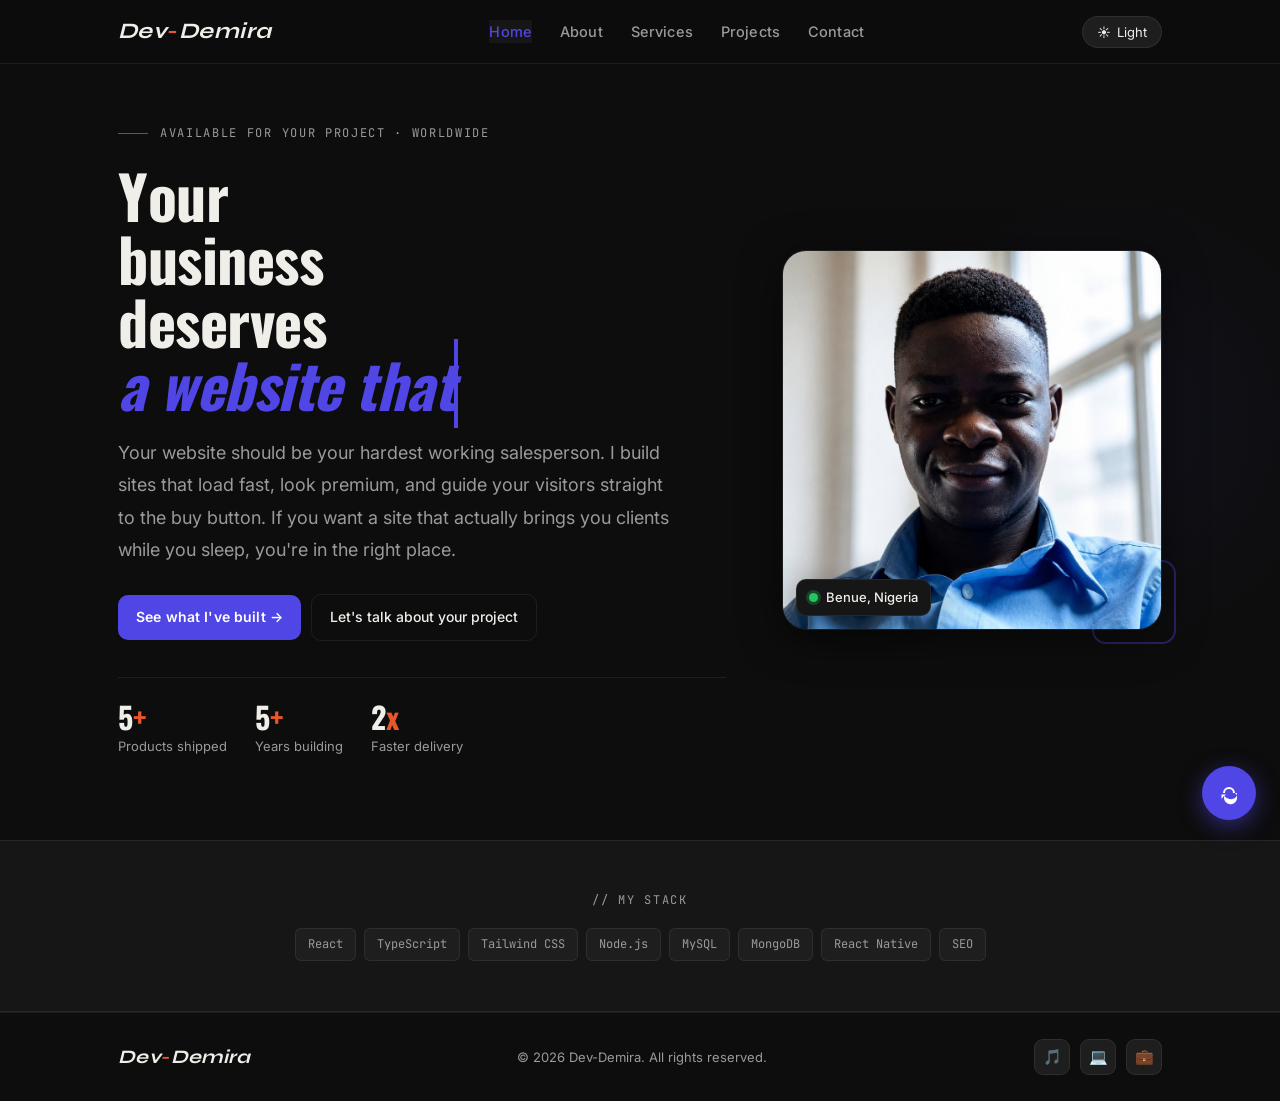
==== about.html @ c39eb317 "Add files via upload" ====
<!DOCTYPE html>
<html lang="en" data-theme="dark">
<head>
<meta charset="UTF-8">
<meta name="viewport" content="width=device-width,initial-scale=1,viewport-fit=cover">
<meta name="theme-color" content="#0D0D0D">
<title>About Me | Dev-Demira, Emmanuel Moses, Web Developer in Benue Nigeria</title>
<meta name="description" content="I'm Emmanuel Moses (Dev-Demira), a premium web developer based in Benue, Nigeria. I build websites and apps that actually work for your business.">
<meta name="author" content="Emmanuel Moses">
<meta name="robots" content="index,follow">
<meta name="keywords" content="web developer Nigeria, premium web design, UI UX designer, landing page developer, React developer, full stack developer Benue Nigeria, Dev-Demira, Emmanuel Moses">
<link rel="canonical" href="https://devdemira.com/about.html">
<meta property="og:title" content="About Me | Dev-Demira, Emmanuel Moses">
<meta property="og:description" content="I'm Emmanuel Moses (Dev-Demira), a premium web developer based in Benue, Nigeria, building websites and apps that grow your business.">
<meta property="og:type" content="website">
<meta property="og:url" content="https://devdemira.com/about.html">
<meta property="og:image" content="https://devdemira.com/devmosheh.jpg">
<meta property="og:site_name" content="Dev-Demira">
<meta name="twitter:card" content="summary_large_image">
<meta name="twitter:title" content="About Me | Dev-Demira, Emmanuel Moses">
<meta name="twitter:description" content="I'm Emmanuel Moses (Dev-Demira), building premium websites for businesses that need results.">
<meta name="twitter:image" content="https://devdemira.com/devmosheh.jpg">
<link rel="icon" href="data:image/svg+xml,%3Csvg xmlns='http://www.w3.org/2000/svg' viewBox='0 0 100 100'%3E%3Crect width='100' height='100' rx='20' fill='%234F46E5'/%3E%3Ctext x='50' y='68' font-family='serif' font-size='58' font-weight='700' text-anchor='middle' fill='white'%3ED%3C/text%3E%3C/svg%3E">
<link rel="preconnect" href="https://fonts.googleapis.com">
<link rel="preconnect" href="https://fonts.gstatic.com" crossorigin>
<link rel="preload" as="style" href="https://fonts.googleapis.com/css2?family=Oswald:wght@500;600;700&family=Syne:wght@700;800&family=Inter:wght@400;500;600;700&family=JetBrains+Mono:wght@400;500&display=swap">
<link rel="stylesheet" href="https://fonts.googleapis.com/css2?family=Oswald:wght@500;600;700&family=Syne:wght@700;800&family=Inter:wght@400;500;600;700&family=JetBrains+Mono:wght@400;500&display=swap">
<link rel="stylesheet" href="styles.css">
</head>
<body>
<header>
<nav aria-label="Main navigation">
<div class="container">
  <a href="index.html" class="nav-logo" aria-label="Dev-Demira Home">Dev<em>-</em>Demira</a>
  <ul class="nav-links" id="navLinks" role="list">
    <li><a href="index.html">Home</a></li>
    <li><a href="about.html" aria-current="page">About</a></li>
    <li><a href="services.html">Services</a></li>
    <li><a href="projects.html">Projects</a></li>
    <li><a href="contact.html">Contact</a></li>
  </ul>
  <div class="nav-right">
    <button class="theme-btn" id="themeToggle" aria-label="Toggle colour theme" type="button">
      <span id="ti">&#9728;&#65039;</span><span id="tl">Light</span>
    </button>
    <button class="hamburger" id="ham" aria-label="Open menu" aria-expanded="false" type="button">
      <span></span><span></span><span></span>
    </button>
  </div>
</div>
</nav>
</header>

<main>
<section class="page" aria-label="About Emmanuel Moses">
  <div class="container">
    <div class="about-grid">
      <div class="about-img-wrap reveal">
        <div class="about-img-inner">
          <img src="devmosheh-about.jpg" alt="Emmanuel Moses, Dev-Demira, web developer in Benue Nigeria" width="320" height="400" loading="lazy">
        </div>
        <div class="location-badge" aria-label="Location">Benue, Nigeria</div>
        <div class="about-decor" aria-hidden="true"></div>
      </div>
      <div class="about-content reveal">
        <span class="tag">// who I am</span>
        <h1>Emmanuel Moses</h1>
        <p>I'm a web developer based in <strong>Benue, Nigeria</strong>, building premium digital products for clients across Nigeria and around the world. I started out with HTML and CSS in 2019, and every year since I've gotten sharper, faster, and a lot more focused on what actually moves the needle for a business.</p>
        <p>My work blends years of solid frontend craft with modern AI tools that help me ship faster and cleaner. You get the same quality you'd expect from a senior developer, delivered in a fraction of the usual timeline.</p>
        <p>Whether you need a landing page that converts, a full stack web app with real backend logic, or a mobile app your users will actually enjoy opening, I build it to a standard I'm proud to put my name on. Every single time.</p>
        <div class="skills-grid" aria-label="Technical skills">
          <span class="skill-tag">React</span><span class="skill-tag">TypeScript</span>
          <span class="skill-tag">Tailwind CSS</span><span class="skill-tag">Node.js</span>
          <span class="skill-tag">MySQL</span><span class="skill-tag">MongoDB</span>
          <span class="skill-tag">React Native</span><span class="skill-tag">SEO</span>
        </div>
      </div>
    </div>
  </div>
</section>
</main>

<footer>
  <div class="container">
    <span class="f-logo">Dev<em>-</em>Demira</span>
    <p>&copy; 2026 Dev-Demira. All rights reserved.</p>
    <div class="socials">
      <a href="https://tiktok.com/@mrcranetech" class="soc" aria-label="TikTok" target="_blank" rel="noopener noreferrer">&#127925;</a>
      <a href="#" class="soc" aria-label="GitHub" target="_blank" rel="noopener noreferrer">&#128187;</a>
      <a href="#" class="soc" aria-label="LinkedIn" target="_blank" rel="noopener noreferrer">&#128188;</a>
    </div>
  </div>
</footer>
<button class="stb" id="stb" aria-label="Back to top" type="button">&#8593;</button>
<script src="script.js" defer></script>
</body>
</html>
---- styles.css ----
/* ===========================================================
   Dev-Demira Portfolio — Shared Styles
   Display: Playfair Display (brand / nav-logo)
   Headings: Syne (section headings, card titles)
   Body: Inter (all body copy, UI elements)
   Accent/code: JetBrains Mono (tags, labels, mono)
   =========================================================== */

:root{
  --accent:#4F46E5;
  --warm:#E8572A;
  --adim:rgba(79,70,229,.12);
  --r:10px;
  --t:.3s cubic-bezier(.4,0,.2,1);
}
[data-theme=dark]{
  --bg:#0D0D0D;--bg2:#161616;--bg3:#1E1E1E;
  --tx:#F0EEE9;--mu:#9A9A9A;--br:rgba(255,255,255,.07);
  --card:#161616;--sh:0 8px 40px rgba(0,0,0,.5);
  --err-bg:rgba(239,68,68,.08);--err-border:rgba(239,68,68,.4);
}
[data-theme=light]{
  --bg:#F7F6F3;--bg2:#EEECEA;--bg3:#E6E4E1;
  --tx:#0D0D0D;--mu:#5C5C5C;--br:rgba(0,0,0,.08);
  --card:#fff;--sh:0 8px 40px rgba(0,0,0,.08);
  --err-bg:rgba(239,68,68,.06);--err-border:rgba(239,68,68,.35);
}

*,*::before,*::after{box-sizing:border-box;margin:0;padding:0}
html{scroll-behavior:smooth;-webkit-text-size-adjust:100%}
body{
  font-family:'Inter',system-ui,-apple-system,sans-serif;
  background:var(--bg);color:var(--tx);
  transition:background var(--t),color var(--t);
  overflow-x:hidden;
  -webkit-font-smoothing:antialiased;
  -moz-osx-font-smoothing:grayscale;
  font-size:16px;line-height:1.6;
  text-rendering:optimizeLegibility;
}
img{display:block;max-width:100%;height:auto}
a{color:inherit;text-decoration:none}
ul{list-style:none}
button{font-family:inherit}

/* LAYOUT */
.container{width:100%;max-width:1140px;margin:0 auto;padding:0 20px}
@media(min-width:600px){.container{padding:0 32px}}
@media(min-width:1000px){.container{padding:0 48px}}

.tag{
  font-family:'JetBrains Mono',ui-monospace,monospace;
  font-size:12px;letter-spacing:.12em;text-transform:uppercase;
  color:var(--accent);margin-bottom:14px;display:block;
}
.reveal{opacity:0;transform:translateY(22px);transition:opacity .65s ease,transform .65s ease}
.reveal.visible{opacity:1;transform:none}

/* ── NAV ─────────────────────────────────────────────────── */
nav{
  position:fixed;top:0;left:0;right:0;z-index:100;
  padding:14px 0;
  backdrop-filter:blur(16px);-webkit-backdrop-filter:blur(16px);
  background:rgba(13,13,13,.85);
  border-bottom:1px solid var(--br);transition:background var(--t);
}
[data-theme=light] nav{background:rgba(247,246,243,.92)}
nav .container{display:flex;align-items:center;justify-content:space-between;gap:12px}

/* Brand name uses Playfair Display — distinguished, editorial */
.nav-logo{
  font-family:'Syne',sans-serif;
  font-weight:700;
  font-size:22px;
  letter-spacing:.02em;
  flex-shrink:0;
  font-style:italic;
}
.nav-logo em{color:var(--warm);font-style:normal}

.nav-links{
  display:none;position:absolute;top:100%;left:0;right:0;
  background:var(--bg);border-bottom:1px solid var(--br);
  flex-direction:column;padding:8px 0;
  box-shadow:0 12px 32px rgba(0,0,0,.3);
}
.nav-links.open{display:flex}
.nav-links a{
  font-family:'Inter',sans-serif;
  font-size:16px;font-weight:500;color:var(--mu);
  padding:15px 24px;transition:color var(--t),background var(--t);
  display:block;text-align:center;border-bottom:1px solid var(--br);
  letter-spacing:.01em;
}
.nav-links li:last-child a{border-bottom:none}
.nav-links a:hover,.nav-links a[aria-current="page"]{color:var(--tx);background:var(--bg2)}
.nav-links a[aria-current="page"]{color:var(--accent)}

@media(min-width:760px){
  .nav-links{
    display:flex!important;position:static;flex-direction:row;
    background:transparent;border:none;padding:0;gap:28px;box-shadow:none;
  }
  .nav-links a{font-size:14.5px;padding:0;text-align:left;border-bottom:none}
  .nav-links a:hover{background:transparent}
  .hamburger{display:none!important}
}

.nav-right{display:flex;align-items:center;gap:8px;flex-shrink:0}
.theme-btn{
  background:var(--bg3);border:1px solid var(--br);border-radius:50px;
  padding:7px 14px;cursor:pointer;font-size:13px;color:var(--tx);
  transition:all var(--t);display:flex;align-items:center;gap:6px;
  white-space:nowrap;
}
.theme-btn:hover{background:var(--bg2)}
.hamburger{display:flex;flex-direction:column;gap:5px;background:none;border:none;cursor:pointer;padding:6px}
.hamburger span{display:block;width:24px;height:2px;background:var(--tx);border-radius:2px;transition:all .3s}

/* PAGE WRAPPER */
.page{padding:96px 0 60px}
@media(min-width:760px){.page{padding:110px 0 80px}}

/* ── HERO ─────────────────────────────────────────────────── */
#hero{min-height:calc(100vh - 60px);display:flex;align-items:center;padding:96px 0 60px;position:relative;overflow:hidden}
@media(min-width:760px){#hero{padding:120px 0 80px}}
.hero-grid{display:grid;grid-template-columns:1fr;gap:40px;align-items:center;width:100%}
@media(min-width:900px){.hero-grid{grid-template-columns:minmax(0,1.6fr) minmax(0,1fr);gap:56px}}
.hero-inner{width:100%;max-width:680px}
.hero-eyebrow{
  font-family:'JetBrains Mono',ui-monospace,monospace;
  font-size:12px;letter-spacing:.14em;text-transform:uppercase;
  color:var(--mu);margin-bottom:20px;display:flex;align-items:center;gap:12px;
}
.hero-eyebrow::before{content:'';display:block;width:30px;height:1px;background:var(--accent);flex-shrink:0}

/* Hero headline: Syne — bold, contemporary, impactful */
.hero-headline{
  font-family:'Oswald',sans-serif;font-weight:800;
  font-size:clamp(30px,5.8vw,60px);
  line-height:1.05;letter-spacing:-.5px;margin-bottom:22px;
  word-break:break-word;
}
.sl{display:block}
.sl span{display:inline-block;opacity:0;transform:translateY(40%);animation:sup .7s cubic-bezier(.16,1,.3,1) forwards}
@keyframes sup{to{opacity:1;transform:translateY(0)}}
.tw-wrap{display:block;min-height:1.05em}
.tw-text{color:var(--accent);border-right:4px solid var(--accent);animation:blink .75s step-end infinite;word-break:break-word;font-style:italic}
@keyframes blink{0%,100%{border-color:var(--accent)}50%{border-color:transparent}}

/* Hero body copy: Inter — warm, readable, direct */
.hero-sub{
  font-family:'Inter',sans-serif;
  font-size:clamp(15.5px,2vw,18px);line-height:1.8;color:var(--mu);
  max-width:560px;margin-bottom:28px;font-weight:400;
}
.hero-ctas{display:flex;gap:10px;flex-wrap:nowrap;margin-bottom:36px;align-items:center}

.btn-pri{
  background:var(--accent);color:#fff;padding:11px 18px;border-radius:var(--r);
  font-family:'Inter',sans-serif;font-weight:600;font-size:14px;
  transition:all var(--t);display:inline-flex;align-items:center;gap:6px;
  letter-spacing:.01em;white-space:nowrap;flex:0 0 auto;
}
.btn-pri:hover{background:#4338CA;transform:translateY(-2px);box-shadow:0 8px 24px rgba(79,70,229,.35)}
.btn-sec{
  background:transparent;color:var(--tx);padding:11px 18px;border-radius:var(--r);
  border:1px solid var(--br);font-family:'Inter',sans-serif;font-weight:500;
  font-size:14px;transition:all var(--t);white-space:nowrap;flex:0 0 auto;
}
.btn-sec:hover{border-color:var(--accent);color:var(--accent)}
.hero-stats{display:flex;gap:28px;flex-wrap:wrap;padding-top:24px;border-top:1px solid var(--br)}
.stat-num{
  font-family:'Oswald',sans-serif;font-size:30px;font-weight:800;
  line-height:1;margin-bottom:4px;letter-spacing:-.3px;
}
.stat-num em{color:var(--warm);font-style:normal}
.stat-label{font-family:'Inter',sans-serif;font-size:13px;color:var(--mu)}

/* HERO portrait */
.hero-photo-wrap{position:relative;width:100%;max-width:340px;margin:0 auto;aspect-ratio:1/1}
@media(min-width:900px){.hero-photo-wrap{max-width:380px;margin:0 0 0 auto}}
.hero-photo{width:100%;height:100%;border-radius:24px;overflow:hidden;border:1px solid var(--br);box-shadow:var(--sh)}
.hero-photo img{width:100%;height:100%;object-fit:cover;object-position:center top}
.hero-photo-decor{position:absolute;bottom:-14px;right:-14px;width:84px;height:84px;border:2px solid var(--accent);border-radius:14px;z-index:-1;opacity:.4}
.hero-loc{
  position:absolute;bottom:14px;left:14px;background:var(--card);
  border:1px solid var(--br);border-radius:10px;padding:7px 12px;
  display:flex;align-items:center;gap:8px;
  font-family:'Inter',sans-serif;font-size:13px;font-weight:500;
  color:var(--tx);box-shadow:var(--sh);z-index:2;
}
.hero-loc::before{
  content:'';display:block;width:9px;height:9px;background:#22C55E;border-radius:50%;
  flex-shrink:0;box-shadow:0 0 0 3px rgba(34,197,94,.25);
  animation:pulse-dot 2s ease infinite;
}
@keyframes pulse-dot{0%,100%{box-shadow:0 0 0 3px rgba(34,197,94,.25)}50%{box-shadow:0 0 0 6px rgba(34,197,94,.1)}}

.bg-glow{position:absolute;width:500px;height:500px;border-radius:50%;background:radial-gradient(circle,rgba(79,70,229,.07) 0%,transparent 70%);pointer-events:none;top:50%;right:-80px;transform:translateY(-50%)}
@media(max-width:600px){.bg-glow{display:none}}

/* STACK STRIP */
.stack-strip{padding:50px 0;border-top:1px solid var(--br);border-bottom:1px solid var(--br);background:var(--bg2)}
.stack-strip .label{
  font-family:'JetBrains Mono',ui-monospace,monospace;font-size:12px;
  letter-spacing:.14em;text-transform:uppercase;color:var(--mu);
  text-align:center;margin-bottom:18px;
}
.stack-strip .row{display:flex;flex-wrap:wrap;gap:8px;justify-content:center}

/* SECTION HEADINGS */
.sec-hd{max-width:620px;margin-bottom:44px}
.sec-hd h1,.sec-hd h2{
  font-family:'Oswald',sans-serif;font-size:clamp(28px,5vw,48px);
  font-weight:800;letter-spacing:-.5px;line-height:1.08;margin-bottom:14px;
}
.sec-hd p{font-family:'Inter',sans-serif;font-size:16px;color:var(--mu);line-height:1.75}

/* ── ABOUT ─────────────────────────────────────────────────── */
.about-grid{display:grid;grid-template-columns:1fr;gap:36px}
@media(min-width:860px){.about-grid{grid-template-columns:1fr 1.3fr;gap:64px;align-items:center}}
.about-img-wrap{position:relative;max-width:300px;width:100%;margin:0 auto}
@media(min-width:860px){.about-img-wrap{margin:0;max-width:320px}}
.about-img-inner{border-radius:18px;overflow:hidden;aspect-ratio:4/5;border:1px solid var(--br)}
.about-img-inner img{width:100%;height:100%;object-fit:cover;object-position:top center}
.about-decor{position:absolute;bottom:-14px;right:-14px;width:84px;height:84px;border:2px solid var(--accent);border-radius:12px;z-index:-1;opacity:.35}
.location-badge{
  position:absolute;bottom:14px;left:14px;background:var(--card);
  border:1px solid var(--br);border-radius:10px;padding:7px 12px;
  display:flex;align-items:center;gap:8px;
  font-family:'Inter',sans-serif;font-size:13px;font-weight:500;
  color:var(--tx);box-shadow:var(--sh);z-index:2;
}
.location-badge::before{
  content:'';display:block;width:9px;height:9px;background:#22C55E;border-radius:50%;
  flex-shrink:0;box-shadow:0 0 0 3px rgba(34,197,94,.25);
  animation:pulse-dot 2s ease infinite;
}
.about-content h1{
  font-family:'Oswald',sans-serif;font-size:clamp(28px,4.5vw,46px);
  font-weight:800;letter-spacing:-.5px;line-height:1.08;margin-bottom:18px;
}
.about-content p{font-family:'Inter',sans-serif;font-size:16px;line-height:1.85;color:var(--mu);margin-bottom:14px}
.about-content p strong{color:var(--tx);font-weight:600}
.skills-grid{display:flex;flex-wrap:wrap;gap:8px;margin-top:22px}
.skill-tag{
  font-family:'JetBrains Mono',ui-monospace,monospace;font-size:12px;
  padding:6px 12px;border-radius:6px;background:var(--bg3);
  border:1px solid var(--br);color:var(--mu);
}

/* ── SERVICES ──────────────────────────────────────────────── */
.svc-grid{display:grid;grid-template-columns:1fr;gap:16px}
@media(min-width:560px){.svc-grid{grid-template-columns:repeat(2,1fr)}}
@media(min-width:920px){.svc-grid{grid-template-columns:repeat(3,1fr)}}
.svc-card{
  background:var(--card);border:1px solid var(--br);border-radius:16px;
  padding:24px;transition:all var(--t);position:relative;overflow:hidden;
}
.svc-card::after{
  content:'';position:absolute;bottom:0;left:0;right:0;height:2px;
  background:linear-gradient(90deg,var(--accent),var(--warm));
  transform:scaleX(0);transition:transform var(--t);transform-origin:left;
}
.svc-card:hover::after{transform:scaleX(1)}
.svc-card:hover{transform:translateY(-4px);box-shadow:var(--sh)}
.svc-icon{width:44px;height:44px;background:var(--adim);border-radius:10px;display:flex;align-items:center;justify-content:center;margin-bottom:14px;font-size:20px}
.svc-card h3{font-family:'Oswald',sans-serif;font-size:18px;font-weight:700;margin-bottom:8px;letter-spacing:-.3px}
.svc-card p{font-family:'Inter',sans-serif;font-size:14.5px;color:var(--mu);line-height:1.7}

/* ── PROJECTS ──────────────────────────────────────────────── */
.proj-grid{display:grid;grid-template-columns:1fr;gap:20px}
@media(min-width:560px){.proj-grid{grid-template-columns:repeat(2,1fr)}}
@media(min-width:920px){.proj-grid{grid-template-columns:repeat(3,1fr)}}
.proj-card{border-radius:16px;overflow:hidden;border:1px solid var(--br);background:var(--card);transition:all var(--t)}
.proj-card:hover{transform:translateY(-5px);box-shadow:var(--sh)}
.proj-thumb{width:100%;aspect-ratio:16/10;background:var(--bg3);position:relative;overflow:hidden}
.proj-emoji{width:100%;height:100%;display:flex;align-items:center;justify-content:center;font-size:46px;transition:transform var(--t)}
.proj-card:hover .proj-emoji{transform:scale(1.08)}
.proj-ov{position:absolute;inset:0;background:rgba(13,13,13,.76);display:flex;align-items:center;justify-content:center;opacity:0;transition:opacity var(--t)}
.proj-card:hover .proj-ov{opacity:1}
.btn-view{
  background:var(--accent);color:#fff;padding:10px 22px;border-radius:8px;
  font-family:'Inter',sans-serif;font-size:14px;font-weight:600;
  transform:translateY(10px);transition:all var(--t);display:inline-block;
}
.proj-card:hover .btn-view{transform:translateY(0)}
.proj-info{padding:18px}
.proj-info h3{font-family:'Oswald',sans-serif;font-size:17px;font-weight:700;margin-bottom:7px;letter-spacing:-.3px}
.proj-info p{font-family:'Inter',sans-serif;font-size:14px;color:var(--mu);margin-bottom:12px;line-height:1.65}
.proj-tags{display:flex;flex-wrap:wrap;gap:6px}
.proj-tag{font-family:'JetBrains Mono',ui-monospace,monospace;font-size:11px;padding:4px 9px;border-radius:5px;background:var(--bg3);color:var(--mu);border:1px solid var(--br)}

/* ── CONTACT FORM ──────────────────────────────────────────── */
.contact-grid{display:grid;grid-template-columns:1fr;gap:42px}
@media(min-width:900px){.contact-grid{grid-template-columns:1fr 1.4fr;gap:72px;align-items:start}}
.contact-left h1{
  font-family:'Oswald',sans-serif;font-size:clamp(28px,4.5vw,46px);
  font-weight:800;letter-spacing:-.5px;line-height:1.08;margin-bottom:14px;
}
.contact-left>p{font-family:'Inter',sans-serif;font-size:16px;color:var(--mu);line-height:1.75;margin-bottom:28px}
.c-detail{display:flex;align-items:flex-start;gap:13px;margin-bottom:16px}
.c-icon{width:38px;height:38px;background:var(--bg3);border-radius:9px;display:flex;align-items:center;justify-content:center;font-size:16px;flex-shrink:0}
.c-detail strong{color:var(--tx);display:block;font-size:15px;font-weight:600;font-family:'Inter',sans-serif}
.c-detail p{font-family:'Inter',sans-serif;font-size:14px;color:var(--mu);margin:0}
.c-form{display:flex;flex-direction:column;gap:16px}
.f-row{display:grid;grid-template-columns:1fr;gap:16px}
@media(min-width:520px){.f-row{grid-template-columns:1fr 1fr}}
.f-group{display:flex;flex-direction:column;gap:6px}
.f-group label{font-family:'Inter',sans-serif;font-size:14px;font-weight:500;color:var(--tx)}
.f-group input,.f-group textarea,.f-group select{
  background:var(--card);border:1px solid var(--br);border-radius:var(--r);
  padding:13px 15px;font-size:15px;color:var(--tx);font-family:'Inter',sans-serif;
  outline:none;transition:border-color var(--t),box-shadow var(--t);width:100%;line-height:1.5;
}
.f-group input:focus,.f-group textarea:focus,.f-group select:focus{
  border-color:var(--accent);
  box-shadow:0 0 0 3px rgba(79,70,229,.12);
}
/* Error state */
.f-group input.error,.f-group textarea.error,.f-group select.error{
  border-color:#EF4444;
  background:var(--err-bg);
  box-shadow:0 0 0 3px var(--err-border);
}
.f-group .err-msg{
  font-family:'Inter',sans-serif;font-size:12.5px;color:#EF4444;
  margin-top:3px;display:none;
}
.f-group .err-msg.show{display:block}
.f-group select option{background:var(--bg);padding:10px}
.f-group textarea{resize:vertical;min-height:130px}

/* Other service textarea */
.other-wrap{display:none;flex-direction:column;gap:6px;margin-top:6px}
.other-wrap.show{display:flex}
.other-wrap label{font-family:'Inter',sans-serif;font-size:13.5px;font-weight:500;color:var(--mu)}

.f-submit{
  background:var(--accent);color:#fff;border:none;padding:14px 28px;border-radius:var(--r);
  font-family:'Inter',sans-serif;font-size:15.5px;font-weight:600;cursor:pointer;
  transition:all var(--t);width:100%;letter-spacing:.01em;
}
.f-submit:hover:not(:disabled){background:#4338CA;transform:translateY(-2px)}
.f-submit:disabled{opacity:.65;cursor:not-allowed}

/* Toast / inline error banner */
.form-toast{
  display:none;
  padding:13px 16px;border-radius:var(--r);
  font-family:'Inter',sans-serif;font-size:14px;font-weight:500;
  margin-bottom:4px;
  border:1px solid;
}
.form-toast.error{
  background:var(--err-bg);
  border-color:#EF4444;
  color:#EF4444;
}
.form-toast.show{display:block}


/* ── FOOTER ────────────────────────────────────────────────── */
footer{padding:26px 0;border-top:1px solid var(--br);margin-top:auto}
footer .container{display:flex;align-items:center;justify-content:space-between;flex-wrap:wrap;gap:14px}
/* Footer brand also Playfair */
.f-logo{
  font-family:'Syne',sans-serif;
  font-weight:700;font-size:19px;letter-spacing:.02em;font-style:italic;
}
.f-logo em{color:var(--warm);font-style:normal}
footer p{font-family:'Inter',sans-serif;font-size:13px;color:var(--mu)}
.socials{display:flex;gap:10px}
.soc{width:36px;height:36px;background:var(--bg3);border:1px solid var(--br);border-radius:9px;display:flex;align-items:center;justify-content:center;font-size:15px;transition:all var(--t)}
.soc:hover{background:var(--accent);border-color:var(--accent)}

/* SCROLL TOP */
.stb{
  position:fixed;bottom:24px;right:24px;width:44px;height:44px;
  background:var(--accent);color:#fff;border:none;border-radius:50%;
  font-size:18px;cursor:pointer;display:flex;align-items:center;justify-content:center;
  box-shadow:0 4px 20px rgba(79,70,229,.45);opacity:0;pointer-events:none;
  transition:all var(--t);z-index:99;
}
.stb.show{opacity:1;pointer-events:all}
.stb:hover{transform:translateY(-3px)}

@media(prefers-reduced-motion:reduce){*,*::before,*::after{animation-duration:.01ms!important;transition-duration:.01ms!important}}

/* Mobile: keep hero CTAs on one line */
@media(max-width:520px){
  .hero-ctas{gap:8px}
  .btn-pri,.btn-sec{padding:10px 12px;font-size:12.5px}
  .btn-pri{gap:4px}
}

/* FLOATING CONTACT FAB */
.fab-wrap{position:fixed;right:24px;bottom:80px;z-index:100;display:flex;flex-direction:column;align-items:flex-end;gap:10px}
.fab-toggle{width:54px;height:54px;border:none;border-radius:50%;background:var(--accent);color:#fff;display:flex;align-items:center;justify-content:center;cursor:pointer;box-shadow:0 6px 22px rgba(79,70,229,.5);transition:transform var(--t),background var(--t)}
.fab-toggle:hover{transform:translateY(-2px)}
.fab-ic-close{display:none}
.fab-wrap.open .fab-ic-open{display:none}
.fab-wrap.open .fab-ic-close{display:block}
.fab-actions{display:flex;flex-direction:column;gap:10px;opacity:0;transform:translateY(8px) scale(.96);pointer-events:none;transition:all var(--t)}
.fab-wrap.open .fab-actions{opacity:1;transform:none;pointer-events:auto}
.fab-action{display:inline-flex;align-items:center;gap:10px;padding:10px 14px;border-radius:999px;background:var(--card);color:var(--fg);border:1px solid var(--br);font-family:'Inter',sans-serif;font-size:14px;font-weight:600;text-decoration:none;box-shadow:0 4px 16px rgba(0,0,0,.18);transition:transform var(--t),background var(--t),color var(--t)}
.fab-action:hover{transform:translateY(-2px)}
.fab-wa{color:#25D366}
.fab-wa:hover{background:#25D366;color:#fff;border-color:#25D366}
.fab-em{color:var(--accent)}
.fab-em:hover{background:var(--accent);color:#fff;border-color:var(--accent)}

/* SUCCESS DIALOG */
.modal{position:fixed;inset:0;background:rgba(0,0,0,.6);display:flex;align-items:center;justify-content:center;padding:20px;z-index:200;opacity:0;pointer-events:none;transition:opacity var(--t)}
.modal.show{opacity:1;pointer-events:auto}
.modal-card{background:var(--card);border:1px solid var(--br);border-radius:18px;padding:32px 26px;max-width:420px;width:100%;text-align:center;box-shadow:0 20px 60px rgba(0,0,0,.4);transform:translateY(10px) scale(.98);transition:transform var(--t)}
.modal.show .modal-card{transform:none}
.modal-ck{font-size:46px;margin-bottom:10px}
.modal-card h3{font-family:'Oswald',sans-serif;font-size:24px;font-weight:700;margin-bottom:8px;color:var(--fg)}
.modal-card p{font-family:'Inter',sans-serif;color:var(--mu);font-size:15px;line-height:1.55;margin-bottom:22px}
.modal-btn{display:inline-block;padding:12px 24px;border:none;border-radius:10px;background:var(--accent);color:#fff;font-family:'Inter',sans-serif;font-size:15px;font-weight:600;cursor:pointer;transition:transform var(--t),background var(--t)}
.modal-btn:hover{transform:translateY(-2px);background:var(--accent-2,var(--accent))}
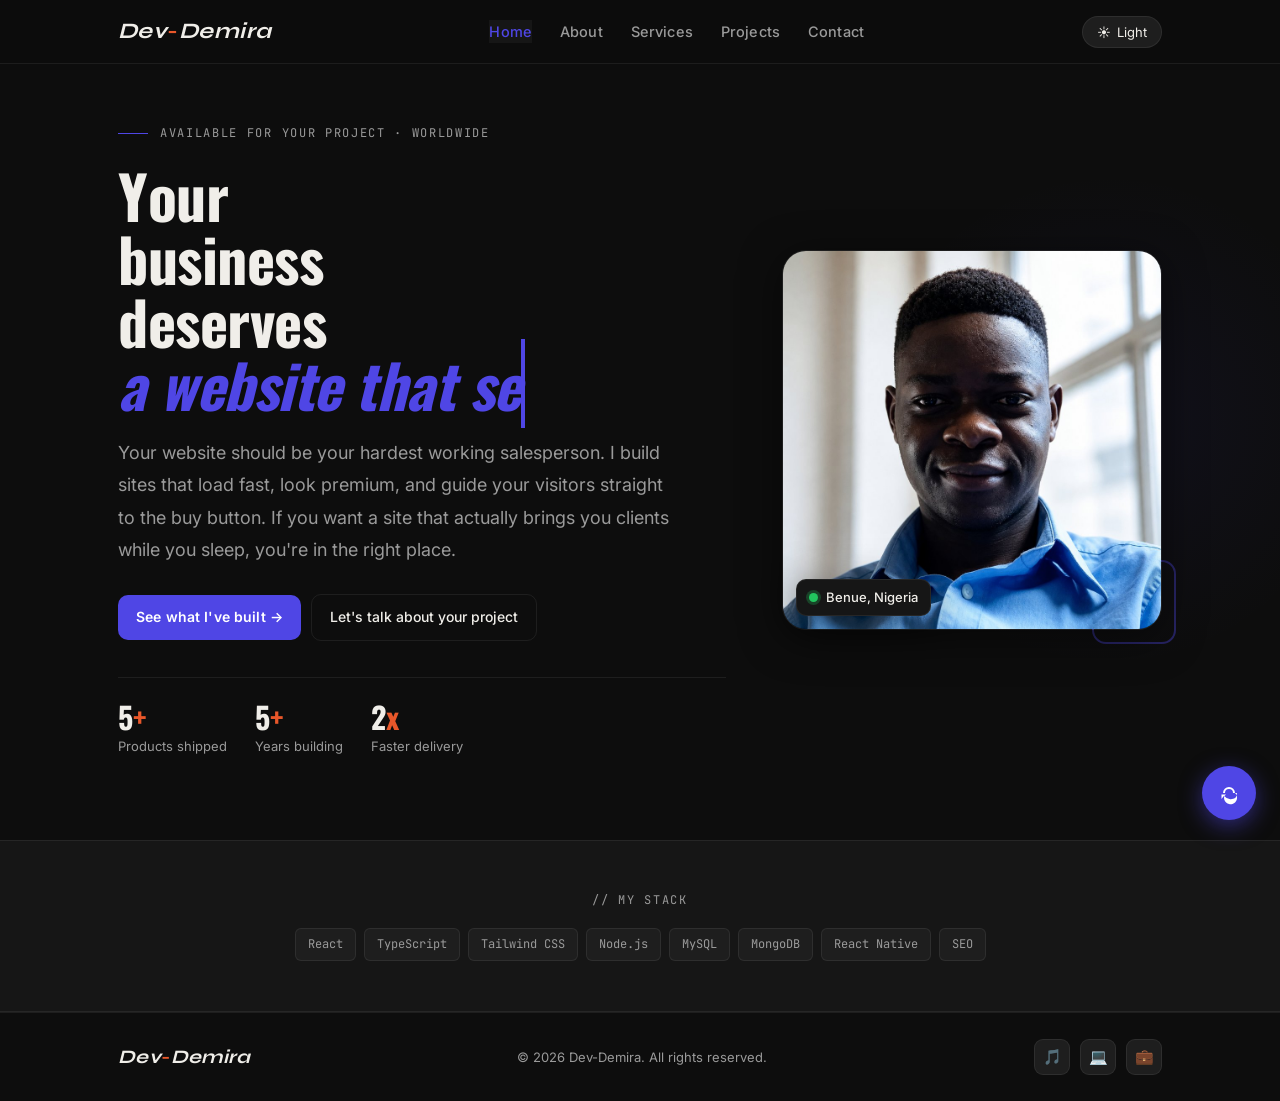
==== commit 813ef85b: "Update about.html" ====
--- a/about.html
+++ b/about.html
@@ -8,13 +8,13 @@
 <meta name="description" content="I'm Emmanuel Moses (Dev-Demira), a premium web developer based in Benue, Nigeria. I build websites and apps that actually work for your business.">
 <meta name="author" content="Emmanuel Moses">
 <meta name="robots" content="index,follow">
-<meta name="keywords" content="web developer Nigeria, premium web design, UI UX designer, landing page developer, React developer, full stack developer Benue Nigeria, Dev-Demira, Emmanuel Moses">
-<link rel="canonical" href="https://devdemira.com/about.html">
+<meta name="keywords" content="web developer Nigeria, premium web design, UI UX designer, landing page developer, React developer, full stack developer Benue Nigeria, Dev-Demira, Emmanuel Moses, demira, web apps, programmer, website creator, full stack developer, front end developer">
+<link rel="canonical" href="https://demira.online/about.html">
 <meta property="og:title" content="About Me | Dev-Demira, Emmanuel Moses">
 <meta property="og:description" content="I'm Emmanuel Moses (Dev-Demira), a premium web developer based in Benue, Nigeria, building websites and apps that grow your business.">
 <meta property="og:type" content="website">
-<meta property="og:url" content="https://devdemira.com/about.html">
-<meta property="og:image" content="https://devdemira.com/devmosheh.jpg">
+<meta property="og:url" content="https://demira.online/about.html">
+<meta property="og:image" content="https://demira.online/devmosheh.jpg">
 <meta property="og:site_name" content="Dev-Demira">
 <meta name="twitter:card" content="summary_large_image">
 <meta name="twitter:title" content="About Me | Dev-Demira, Emmanuel Moses">
@@ -65,7 +65,7 @@
       <div class="about-content reveal">
         <span class="tag">// who I am</span>
         <h1>Emmanuel Moses</h1>
-        <p>I'm a web developer based in <strong>Benue, Nigeria</strong>, building premium digital products for clients across Nigeria and around the world. I started out with HTML and CSS in 2019, and every year since I've gotten sharper, faster, and a lot more focused on what actually moves the needle for a business.</p>
+        <p> <strong>Nigerian</strong>based developer building premium digital products for clients across the globe. I started out with HTML and CSS in 2019, and every year I've gotten sharper, faster, and a lot more focused on what actually moves the needle for a business.</p>
         <p>My work blends years of solid frontend craft with modern AI tools that help me ship faster and cleaner. You get the same quality you'd expect from a senior developer, delivered in a fraction of the usual timeline.</p>
         <p>Whether you need a landing page that converts, a full stack web app with real backend logic, or a mobile app your users will actually enjoy opening, I build it to a standard I'm proud to put my name on. Every single time.</p>
         <div class="skills-grid" aria-label="Technical skills">
@@ -85,7 +85,7 @@
     <span class="f-logo">Dev<em>-</em>Demira</span>
     <p>&copy; 2026 Dev-Demira. All rights reserved.</p>
     <div class="socials">
-      <a href="https://tiktok.com/@mrcranetech" class="soc" aria-label="TikTok" target="_blank" rel="noopener noreferrer">&#127925;</a>
+      <a href="#" class="soc" aria-label="TikTok" target="_blank" rel="noopener noreferrer">&#127925;</a>
       <a href="#" class="soc" aria-label="GitHub" target="_blank" rel="noopener noreferrer">&#128187;</a>
       <a href="#" class="soc" aria-label="LinkedIn" target="_blank" rel="noopener noreferrer">&#128188;</a>
     </div>
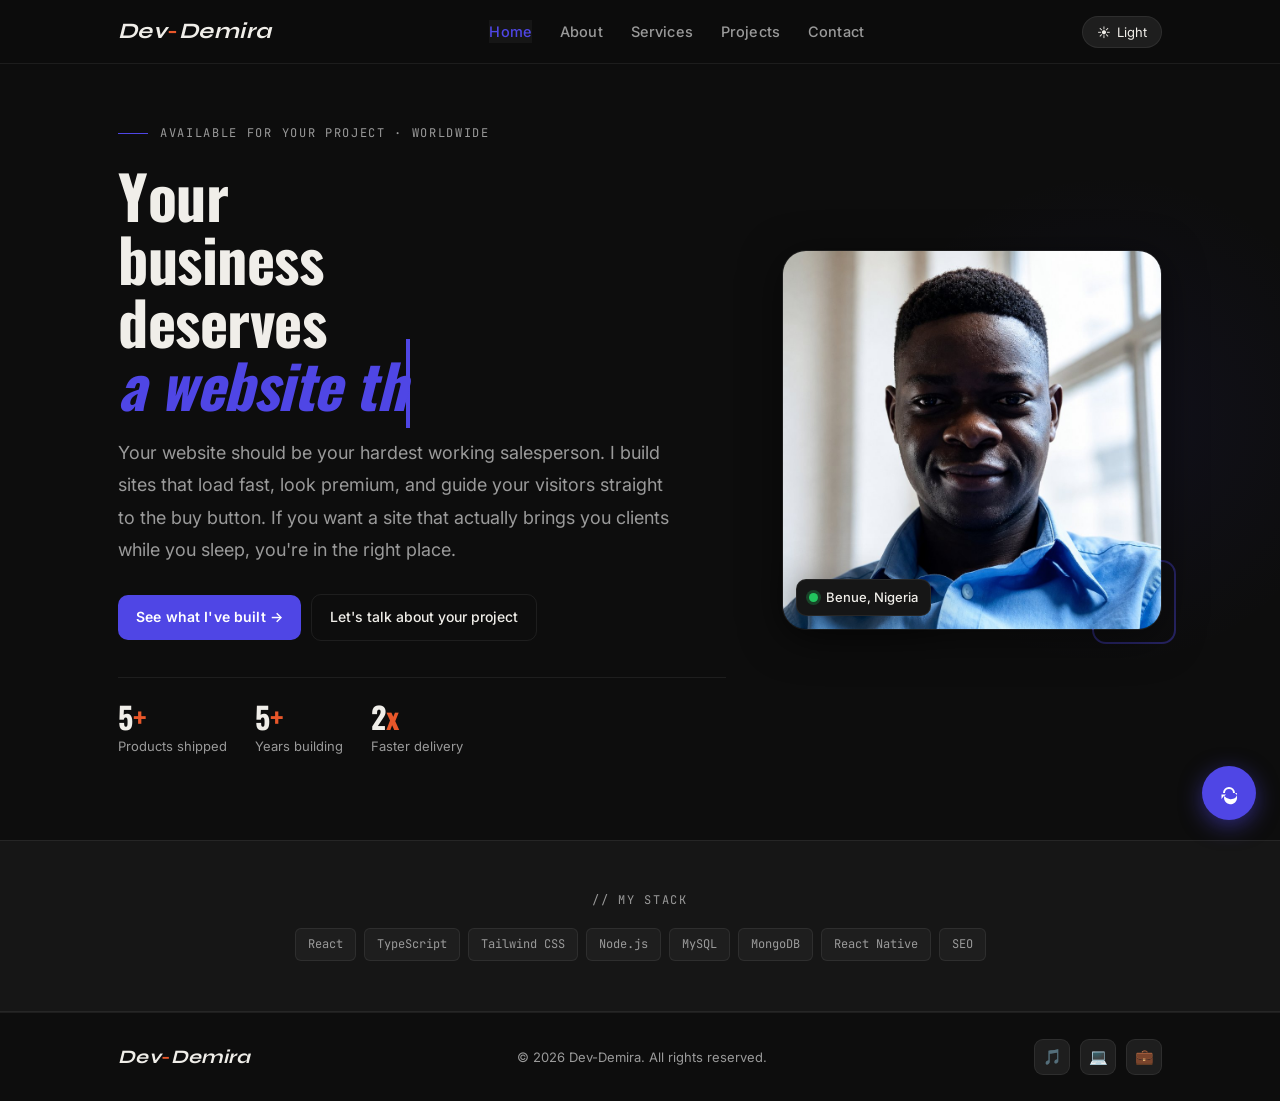
==== commit 31e33079: "Update about.html" ====
--- a/about.html
+++ b/about.html
@@ -65,7 +65,7 @@
       <div class="about-content reveal">
         <span class="tag">// who I am</span>
         <h1>Emmanuel Moses</h1>
-        <p> <strong>Nigerian</strong>based developer building premium digital products for clients across the globe. I started out with HTML and CSS in 2019, and every year I've gotten sharper, faster, and a lot more focused on what actually moves the needle for a business.</p>
+        <p> <strong>Nigerian</strong> based developer building premium digital products for clients across the globe. I started out with HTML and CSS in 2019, and every year I've gotten sharper, faster, and a lot more focused on what actually moves the needle for a business.</p>
         <p>My work blends years of solid frontend craft with modern AI tools that help me ship faster and cleaner. You get the same quality you'd expect from a senior developer, delivered in a fraction of the usual timeline.</p>
         <p>Whether you need a landing page that converts, a full stack web app with real backend logic, or a mobile app your users will actually enjoy opening, I build it to a standard I'm proud to put my name on. Every single time.</p>
         <div class="skills-grid" aria-label="Technical skills">
